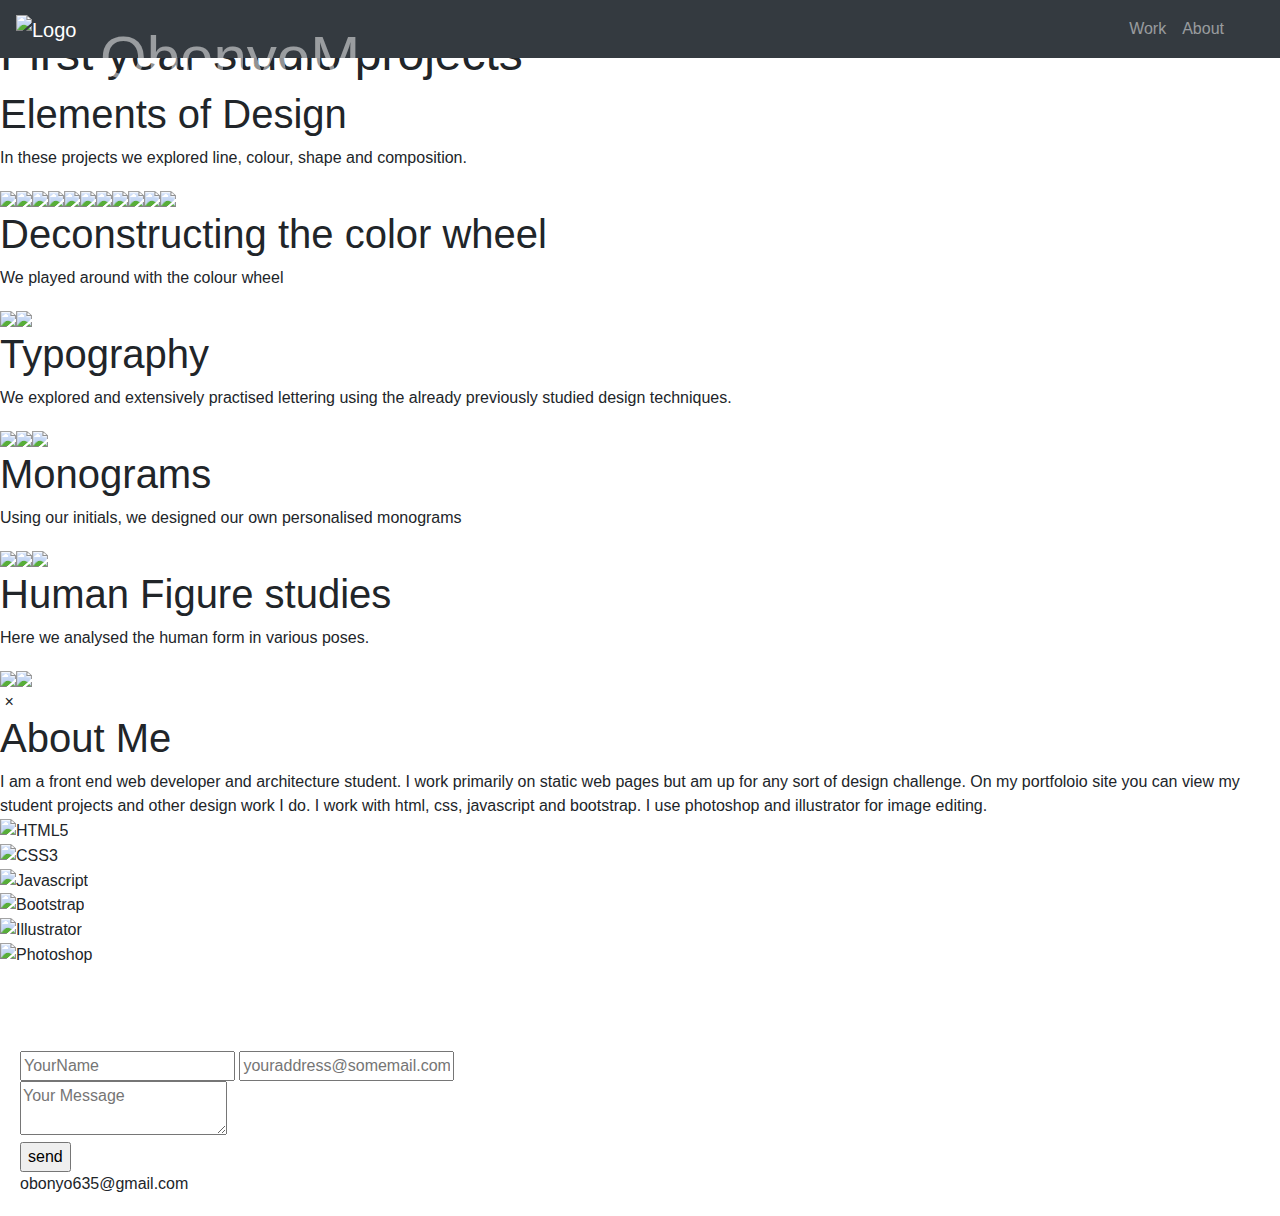
==== index.html @ 9b9a978e "Create index.html" ====
<!DOCTYPE html>
<html lang="en">
  <head>
    <title>obonyom.com</title>

    <meta charset="UTF-8" />
    <meta name="viewport" content="width=device-width, initial-scale=1.0" />
    <meta name="author" content="Michael Obonyo" />

    <!--Favicon-->
    <link rel="icon" href="css-images/favicon.ico" type="image/x-icon" />

    <!--Main CSS-->
    <link rel="stylesheet" type="text/css" href="index.css" />

    <!--Bootstrap 4-->
    <link
      rel="stylesheet"
      href="https://maxcdn.bootstrapcdn.com/bootstrap/4.3.1/css/bootstrap.min.css"
    />
    <script src="https://ajax.googleapis.com/ajax/libs/jquery/3.4.1/jquery.min.js"></script>
    <script src="https://cdnjs.cloudflare.com/ajax/libs/popper.js/1.14.7/umd/popper.min.js"></script>
    <script src="https://maxcdn.bootstrapcdn.com/bootstrap/4.3.1/js/bootstrap.min.js"></script>

    <!--Font Awesome-->
    <link
      rel="stylesheet"
      href="https://use.fontawesome.com/releases/v5.7.0/css/all.css"
      integrity="sha384-lZN37f5QGtY3VHgisS14W3ExzMWZxybE1SJSEsQp9S+oqd12jhcu+A56Ebc1zFSJ"
      crossorigin="anonymous"
    />

    <!--Google Fonts-->
    <link
      href="https://fonts.googleapis.com/css?family=Long+Cang&display=swap"
      rel="stylesheet"
    />
  </head>
  <body data-spy="scroll" data-target="#navbar" data-offset="50" style="position: relative">
    <!--Navbar-->
    <nav id="#navbar" class="navbar fixed-top navbar-expand-sm bg-dark navbar-dark">
      <a class="navbar-brand" href="#">
        <img src="css-images/lion-head.svg" width="100px" alt="Logo" />
        <span
          class="navbar-text"
          style="position:absolute; left: 100px; top: 5px; font-size: 60px"
          id="myName"
          >ObonyoM
        </span>
      </a>

      <button
        id="toggler"
        type="button"
        class="navbar-toggler"
        data-toggle="collapse"
        data-target="#collapsibleNavbar"
      >
        <span class="navbar-toggler-icon"></span>
      </button>

      <div class="collapse navbar-collapse" id="collapsibleNavbar">
        <ul class="navbar-nav ml-auto">
          <li class="nav-item">
            <a class="nav-link" href="#FirstYearProjects">Work</a>
          </li>
          <li class="nav-item">
            <a class="nav-link" href="#about">About</a>
          </li>
          <li class="nav-item">
            <a
              href="https://ke.linkedin.com/in/michael-obonyo-a902a6146?trk=people-guest_profile-result-card_result-card_full-click"
              class="nav-link"
              target="blank"
            >
              <i class="fab fa-linkedin-in"></i
            ></a>
          </li>
          <li class="nav-item">
            <a class="nav-link" href="#form">
              <i class="fas fa-paper-plane"></i>
            </a>
          </li>
        </ul>
      </div>
    </nav>

    <!--Carousel-->
    <div class="carouselContainer">
      <div id="carousel" class="carousel slide mx-auto" data-ride="carousel">
        <ul class="carousel-indicators">
          <li data-target="#carousel" data-slide-to="0" class="active"></li>
          <li data-target="#carousel" data-slide-to="1"></li>
          <li data-target="#carousel" data-slide-to="2"></li>
          <li data-target="#carousel" data-slide-to="3"></li>
        </ul>

        <div class="carousel-inner">
          <div class="carousel-item active">
            <img
              src="css-images/Gallery1/28.jpg"
              alt="image 1"
              width="800"
              height="400"
            />
          </div>

          <div class="carousel-item">
            <img
              src="css-images/Gallery1/10.jpeg"
              alt="image 2"
              width="800"
              height="400"
            />
          </div>

          <div class="carousel-item">
            <img
              src="css-images/Gallery1/6.jpg"
              alt="image 3"
              width="800"
              height="400"
            />
          </div>

          <div class="carousel-item">
            <img
              src="css-images/Gallery1/23.jpg"
              alt="image 4"
              width="800"
              height="400"
            />
          </div>
        </div>
        <a class="carousel-control-prev" href="#carousel" data-slide="prev">
          <span class="carousel-control-prev-icon"></span>
        </a>
        <a class="carousel-control-next" href="#carousel" data-slide="next">
          <span class="carousel-control-next-icon"></span>
        </a>
      </div>
    </div>
    <!--Image Gallery-->
    <div id="FirstYearProjects">
      <div class="std">
        <h1 style="font-size: 48px">First year studio projects</h1>
      </div>

      <div class="Gallery">
        <div class="std">
          <h1>
            Elements of Design
          </h1>
          <p>
            In these projects we explored line, colour, shape and composition.
          </p>
        </div>
        <div class="d-flex flex-wrap ">
          <div>
            <img
              onclick="onClick(this)"
              src="css-images/Gallery1/1.jpeg"
              height="300px"
            />
          </div>
          <div>
            <img
              onclick="onClick(this)"
              src="css-images/Gallery1/4.jpg"
              height="300px"
            />
          </div>
          <div>
            <img
              onclick="onClick(this)"
              src="css-images/Gallery1/13.jpg"
              height="300px"
            />
          </div>
          <div>
            <img
              onclick="onClick(this)"
              src="css-images/Gallery1/5.jpg"
              height="300px"
            />
          </div>
          <div>
            <img
              onclick="onClick(this)"
              src="css-images/Gallery1/6.jpg"
              height="300px"
            />
          </div>
          <div>
            <img
              onclick="onClick(this)"
              src="css-images/Gallery1/22.jpeg"
              height="300px"
            />
          </div>
          <div>
            <img
              onclick="onClick(this)"
              src="css-images/Gallery1/23.jpg"
              height="300px"
            />
          </div>
          <div>
            <img
              onclick="onClick(this)"
              src="css-images/Gallery1/27.jpg"
              height="300px"
            />
          </div>
          <div>
            <img
              onclick="onClick(this)"
              src="css-images/Gallery1/26.jpeg"
              height="300px"
            />
          </div>
          <div>
            <img
              onclick="onClick(this)"
              src="css-images/Gallery1/25.jpg"
              height="300px"
            />
          </div>
          <div>
            <img
              onclick="onClick(this)"
              src="css-images/Gallery1/15.jpg"
              height="300px"
            />
          </div>
        </div>

        <div class="std">
          <h1>Deconstructing the color wheel</h1>
          <p>
            We played around with the colour wheel
          </p>
        </div>
        <div class="d-flex flex-wrap ">
          <div>
            <img
              onclick="onClick(this)"
              src="css-images/Gallery1/7.jpg"
              height="300px"
            />
          </div>
          <div>
            <img
              onclick="onClick(this)"
              src="css-images/Gallery1/28.jpg"
              height="300px"
            />
          </div>
        </div>

        <div class="std">
          <h1>
            Typography
          </h1>
          <p>
            We explored and extensively practised lettering using the already
            previously studied design techniques.
          </p>
        </div>
        <div class="d-flex flex-wrap ">
          <div>
            <img
              onclick="onClick(this)"
              src="css-images/Gallery1/17.jpg"
              height="300px"
            />
          </div>
          <div>
            <img
              onclick="onClick(this)"
              src="css-images/Gallery1/9.jpg"
              height="300px"
            />
          </div>
          <div>
            <img
              onclick="onClick(this)"
              src="css-images/Gallery1/16.jpeg"
              height="300px"
            />
          </div>
        </div>

        <div class="std">
          <h1>
            Monograms
          </h1>
          <p>Using our initials, we designed our own personalised monograms</p>
        </div>
        <div class="d-flex flex-wrap ">
          <div>
            <img
              onclick="onClick(this)"
              src="css-images/Gallery1/18.jpeg"
              height="300px"
            />
          </div>
          <div>
            <img
              onclick="onClick(this)"
              src="css-images/Gallery1/19.jpeg"
              height="300px"
            />
          </div>
          <div>
            <img
              onclick="onClick(this)"
              src="css-images/Gallery1/10.jpeg"
              height="300px"
            />
          </div>
        </div>

        <div class="std">
          <h1>Human Figure studies</h1>
          <p>Here we analysed the human form in various poses.</p>
        </div>
        <div class="d-flex flex-wrap ">
          <div>
            <img
              onclick="onClick(this)"
              src="css-images/Gallery1/11.jpg"
              height="300px"
            />
          </div>
          <div>
            <img
              onclick="onClick(this)"
              src="css-images/Gallery1/24.jpg"
              height="300px"
            />
          </div>
        </div>
      </div>
    </div>

    <!--Modal appearing on click-->
    <div id="theModal" onclick="this.style.display='none'">
      <div class="modal-Content">
        <img id="img01" />
        <span id="close">&times;</span>
      </div>
    </div>

    <!--About-->
    <div class="std" id="about">
      <h1>About Me</h1>
      <div class="std">
        I am a front end web developer and architecture student. I work
        primarily on static web pages but am up for any sort of design
        challenge. On my portfoloio site you can view my student projects and
        other design work I do. I work with html, css, javascript and bootstrap.
        I use photoshop and illustrator for image editing.
      </div>

      <div id="skillSet" class="std">
        <div><img src="css-images/logos/html5.svg.png" alt="HTML5" width="50px" /></div>
        <div><img src="css-images/logos/css3.png" alt="CSS3" width="50px" /></div>
        <div>
          <img src="css-images/logos/js.png" alt="Javascript" width="50px" />
        </div>
        <div>
          <img src="css-images/logos/bootstrap.svg" alt="Bootstrap" width="50px" />
        </div>
        <div>
          <img
            src="css-images/logos/illustrator.png"
            alt="Illustrator"
            width="50px"
          />
        </div>
        <div>
          <img src="css-images/logos/photoshop.svg" alt="Photoshop" width="50px" />
        </div>
      </div>
    </div>

    <!--FormSpree Form-->
    <div id="form" class="std" style="padding: 20px">
      <p
        style="color: white !important; font-size: xx-large; font-family: 'Long Cang', cursive;"
      >
        <u>Feel free to leave a message</u>
      </p>
      <form action="https://formspree.io/obonyo635@gmail.com" method="POST">
        <input type="text" placeholder="YourName" />
        <input
          type="email"
          placeholder="youraddress@somemail.com"
          required
        /><br />
        <textarea name="message" placeholder="Your Message" required></textarea
        ><br />
        <input type="submit" value="send" id="submit" />

        <div id="email">
          obonyo635@gmail.com
        </div>
      </form>
    </div>

    <!--Main JS file-->
    <script src="index.js"></script>
  </body>
</html>
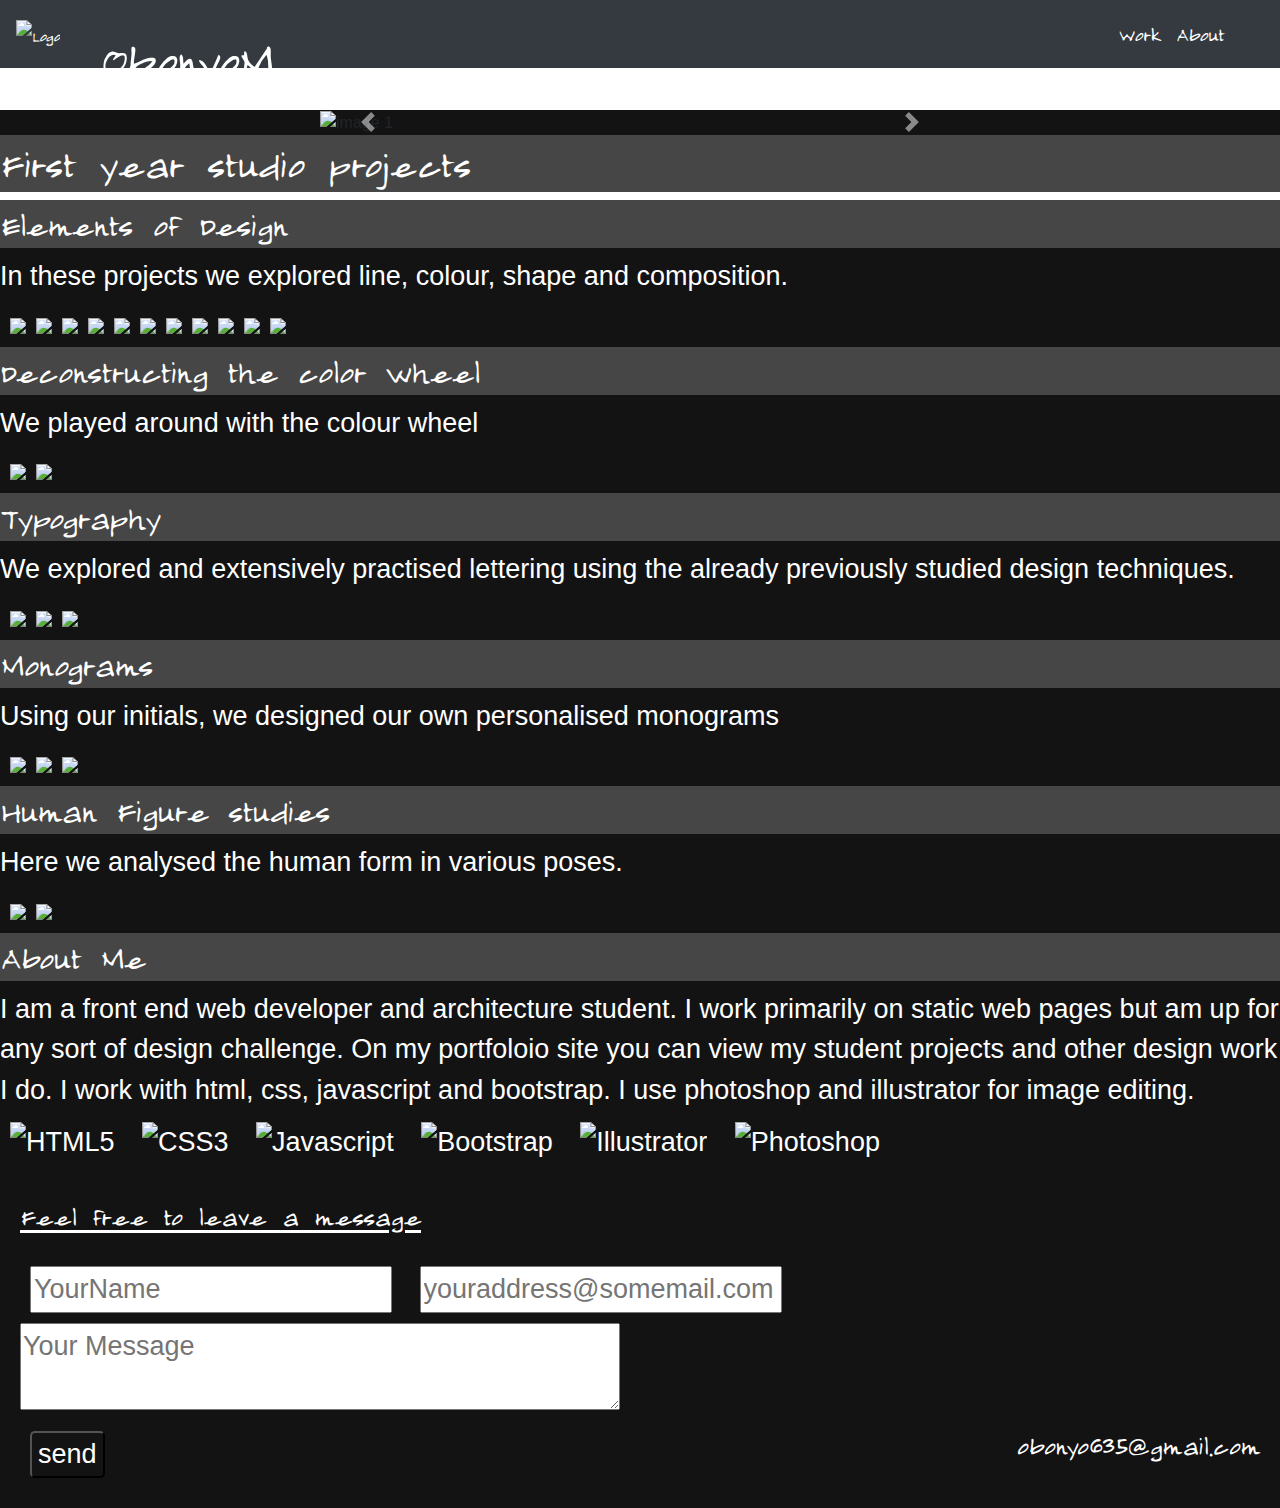
==== commit bac4eba6: "Update index.html" ====
--- a/index.html
+++ b/index.html
@@ -8,10 +8,10 @@
     <meta name="author" content="Michael Obonyo" />
 
     <!--Favicon-->
-    <link rel="icon" href="css-images/favicon.ico" type="image/x-icon" />
+    <link rel="icon" href="obonyom/css-images/favicon.ico" type="image/x-icon" />
 
     <!--Main CSS-->
-    <link rel="stylesheet" type="text/css" href="index.css" />
+    <link rel="stylesheet" type="text/css" href="obonyom/index.css" />
 
     <!--Bootstrap 4-->
     <link
--- a/obonyom/index.css
+++ b/obonyom/index.css
@@ -0,0 +1,153 @@
+* {
+  box-sizing: border-box;
+}
+/*default div style*/
+.std {
+  color: #ffffff;
+  font-family: Arial, Helvetica, sans-serif;
+  font-size: 3vh;
+  background-color: #131313;
+  display: block;
+  width: 100%;
+}
+/*Headers*/
+h1 {
+  font-family: "Long Cang", cursive;
+  background-color: #464646 !important;
+  margin: 0px;
+}
+/*Navbar*/
+.navbar {
+  background-color: #464646 !important;
+}
+a, #myName{
+  color: white !important;
+  font-family: "Long Cang", cursive;
+}
+a {
+  font-size: x-large;
+  color: white !important; 
+  transition: 0.5s ease;
+}
+.navbar a:hover, #myName:hover {
+  font-size: xx-large;
+  text-shadow: 2px 3px 4px rgba(128, 128, 128, 0.8) !important;
+}
+@media only screen and (max-width: 576px) {
+  .nav-link {
+    margin-top: 0px;
+  }
+}
+ ul,li{
+  list-style: none;
+}
+li{
+  text-align: center;
+}
+
+/*Carousel*/
+.carousel-inner img{
+  height: 100%;
+  width: 100%;
+}
+.carousel{
+  width: 50%;
+  margin-top: 110px;
+}
+.carouselContainer{
+  background-color: #131313;
+}
+
+/*Image Gallery*/
+.Gallery div {
+  display: inline-block;
+}
+.Gallery {
+  background-color: #131313;
+  display: block;
+}
+.d-flex div{
+  margin: 10px;
+  margin-right: 0px;
+  margin-top: 0px;
+}
+/*Image Modal*/
+#theModal {
+  z-index: 1;
+  background-color: #808080cc;
+  width: 100%;
+  height: 100%;
+  display: none;
+  position: fixed;
+  top: 0px;
+  left: 0px;
+  overflow: auto;
+}
+.modal-Content {
+  margin: 40px;
+  display: block;
+  position: absolute;
+  top: 50%;
+  left: 50%;
+  transform: translate(-50%, -50%);
+}
+#close {
+  margin: 0px;
+  padding: 2px 5px;
+  border-radius: 50%;
+  background-color: #131313;
+  color: #ffffff;
+  cursor: pointer;
+  position: absolute;
+  right:10px;
+  top: 10px;
+}
+#img01 {
+  max-height: 500px;
+  max-width: 800px;
+}
+@media only screen and (max-width: 800px) {
+  #img01 {
+    max-width: 400px;
+  }
+  .modal-Content{
+    margin: auto;
+    margin-top: 60px;
+  }
+}
+/*Skillset images*/
+#skillSet div{
+  display: inline-block;
+  margin: 10px;
+
+}
+/*Contact form*/
+#form{
+  margin-left: auto;
+  margin-right: auto;
+}
+#form input, textarea, #submit{
+  margin: 10px;
+}
+textarea{
+  width: 600px; 
+}
+@media only screen and (max-width: 600px){
+  textarea{
+    width: 400px;
+  }
+}
+#submit{
+  background-color: #131313;
+  color: #ffffff;
+  border-radius: 5px;
+  text-decoration: none;
+}
+#email{
+  font-family: "Long Cang", cursive;
+  font-size: xx-large;
+  position: relative;
+  float: right;
+  background-color: #131313;
+  color: #ffffff;
+}
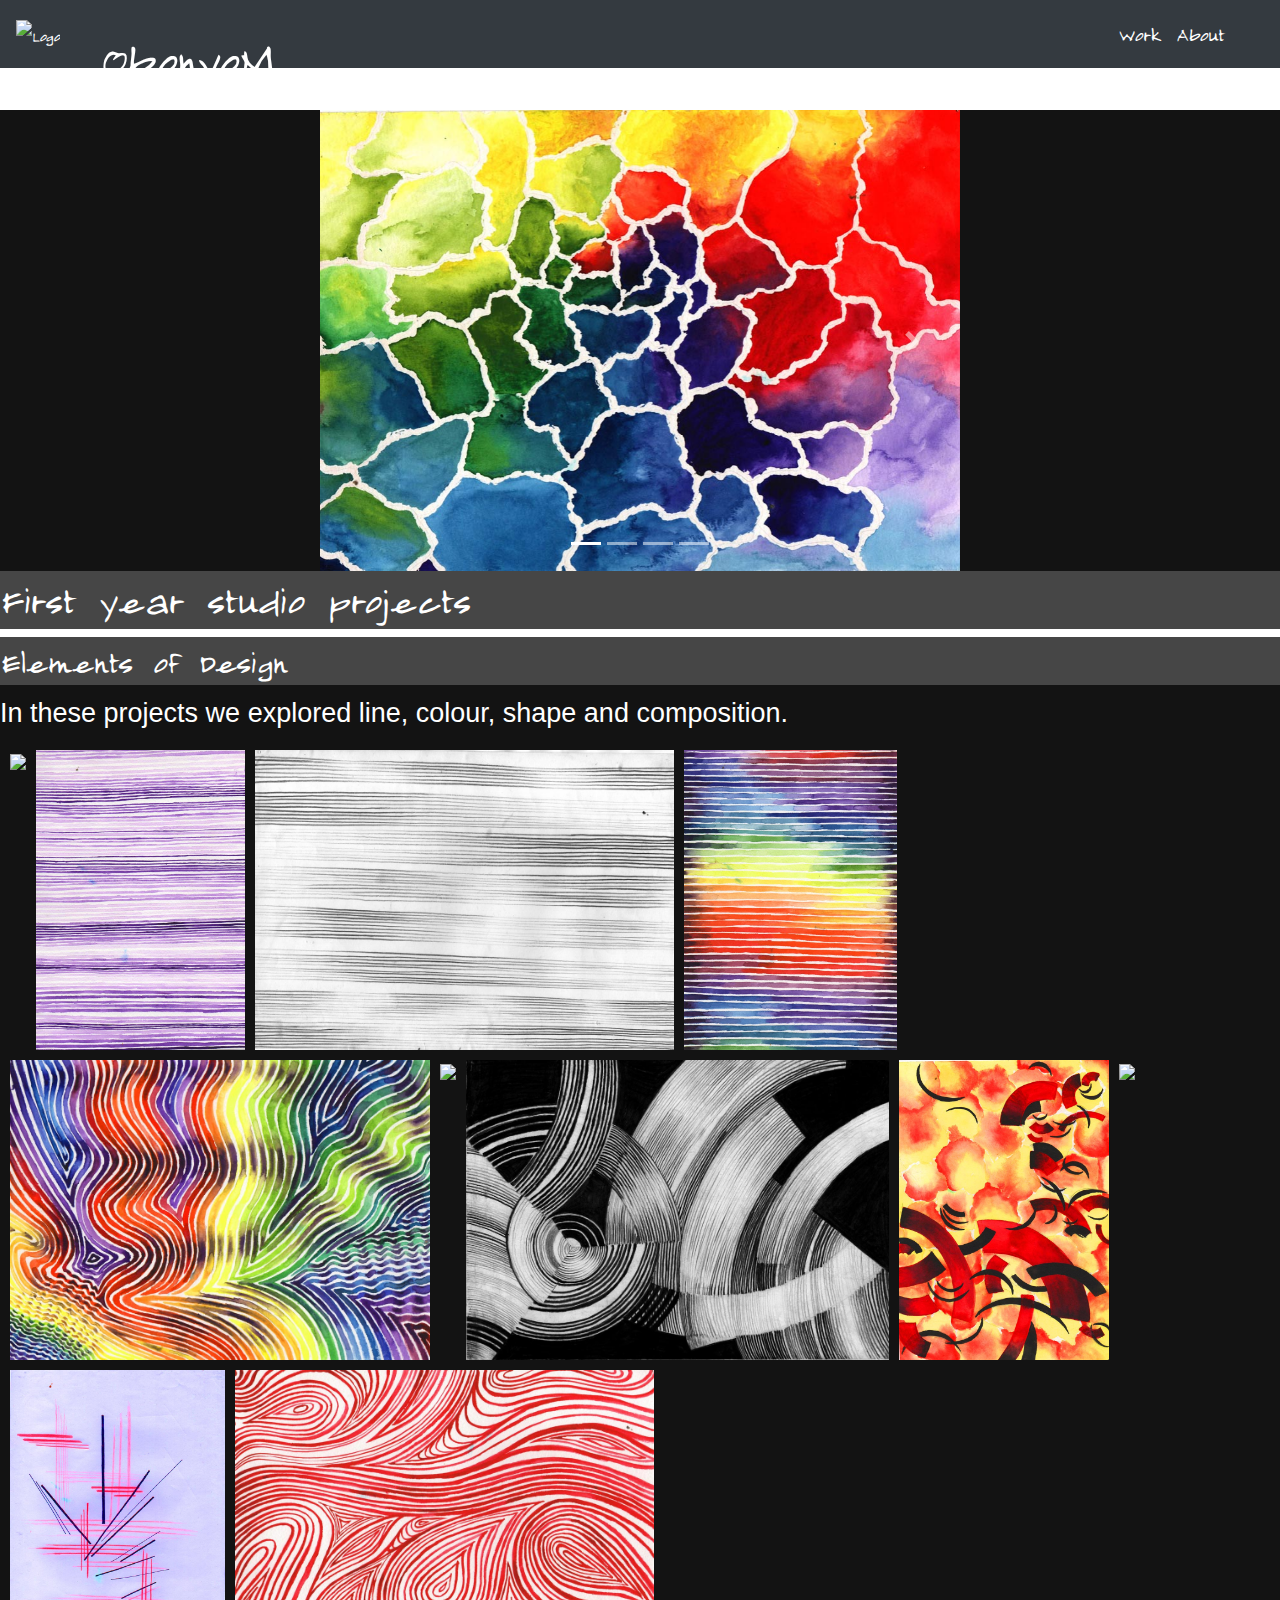
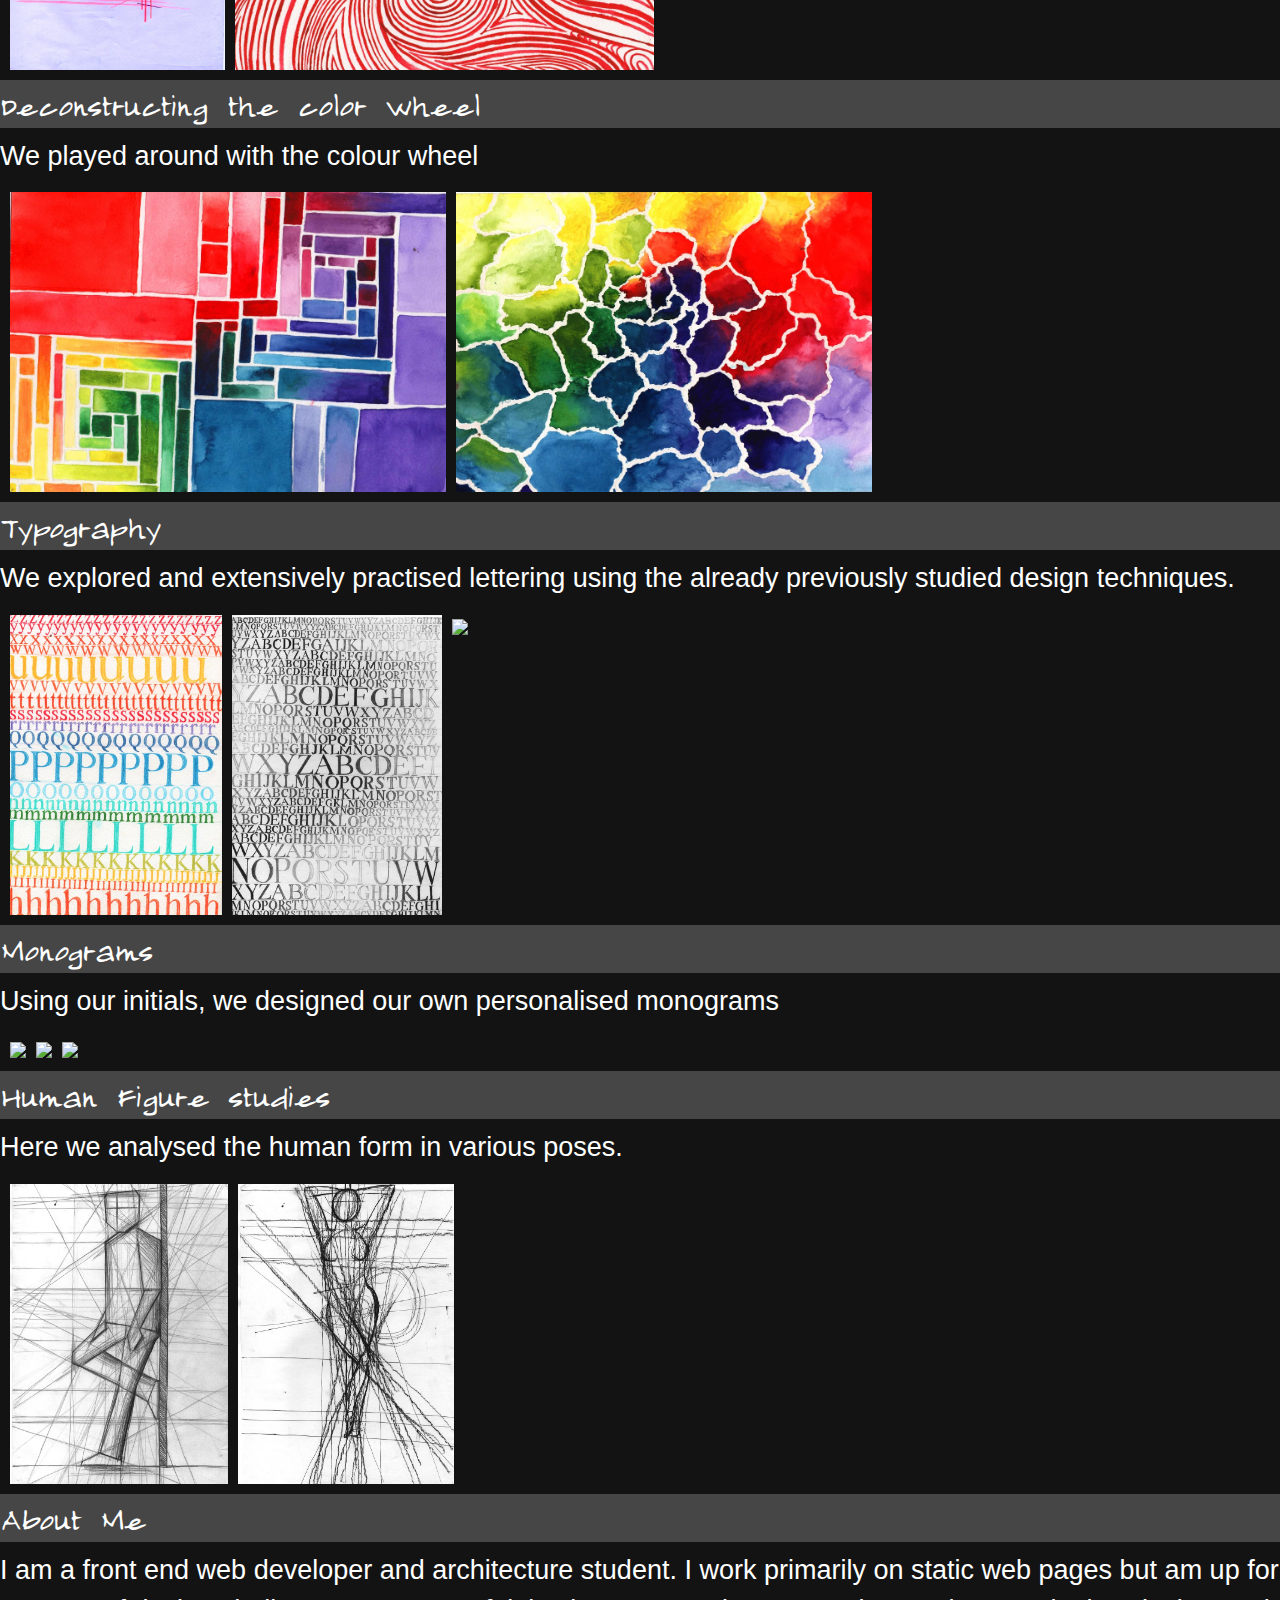
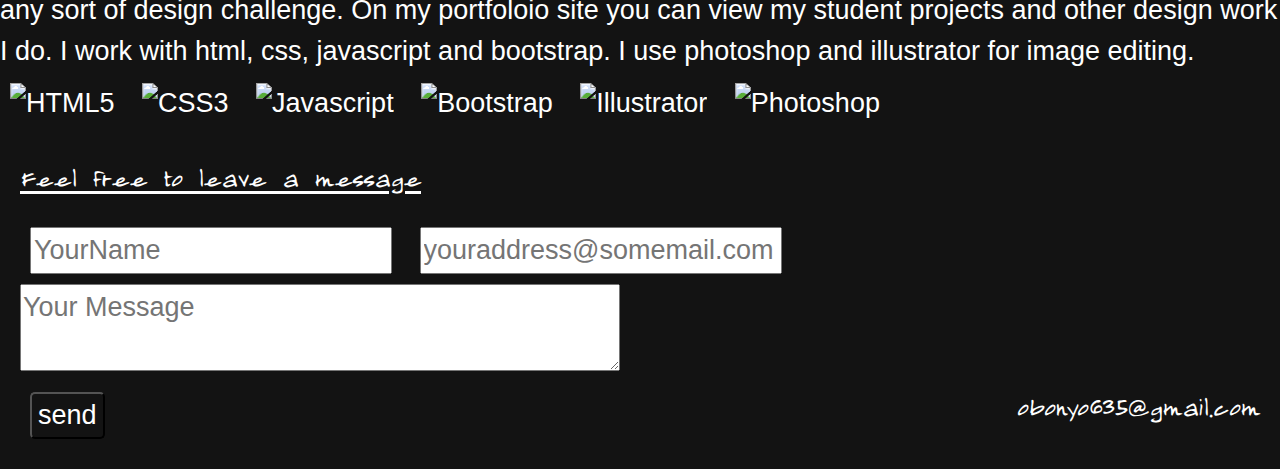
==== commit 53a1a28d: "Update index.html" ====
--- a/index.html
+++ b/index.html
@@ -98,7 +98,7 @@
         <div class="carousel-inner">
           <div class="carousel-item active">
             <img
-              src="css-images/Gallery1/28.jpg"
+              src="obonyom/css-images/Gallery1/28.jpg"
               alt="image 1"
               width="800"
               height="400"
@@ -107,7 +107,7 @@
 
           <div class="carousel-item">
             <img
-              src="css-images/Gallery1/10.jpeg"
+              src="obonyom/css-images/Gallery1/10.jpeg"
               alt="image 2"
               width="800"
               height="400"
@@ -116,7 +116,7 @@
 
           <div class="carousel-item">
             <img
-              src="css-images/Gallery1/6.jpg"
+              src="obonyom/css-images/Gallery1/6.jpg"
               alt="image 3"
               width="800"
               height="400"
@@ -125,7 +125,7 @@
 
           <div class="carousel-item">
             <img
-              src="css-images/Gallery1/23.jpg"
+              src="obonyom/css-images/Gallery1/23.jpg"
               alt="image 4"
               width="800"
               height="400"
@@ -159,77 +159,77 @@
           <div>
             <img
               onclick="onClick(this)"
-              src="css-images/Gallery1/1.jpeg"
-              height="300px"
-            />
-          </div>
-          <div>
-            <img
-              onclick="onClick(this)"
-              src="css-images/Gallery1/4.jpg"
-              height="300px"
-            />
-          </div>
-          <div>
-            <img
-              onclick="onClick(this)"
-              src="css-images/Gallery1/13.jpg"
-              height="300px"
-            />
-          </div>
-          <div>
-            <img
-              onclick="onClick(this)"
-              src="css-images/Gallery1/5.jpg"
-              height="300px"
-            />
-          </div>
-          <div>
-            <img
-              onclick="onClick(this)"
-              src="css-images/Gallery1/6.jpg"
-              height="300px"
-            />
-          </div>
-          <div>
-            <img
-              onclick="onClick(this)"
-              src="css-images/Gallery1/22.jpeg"
-              height="300px"
-            />
-          </div>
-          <div>
-            <img
-              onclick="onClick(this)"
-              src="css-images/Gallery1/23.jpg"
-              height="300px"
-            />
-          </div>
-          <div>
-            <img
-              onclick="onClick(this)"
-              src="css-images/Gallery1/27.jpg"
-              height="300px"
-            />
-          </div>
-          <div>
-            <img
-              onclick="onClick(this)"
-              src="css-images/Gallery1/26.jpeg"
-              height="300px"
-            />
-          </div>
-          <div>
-            <img
-              onclick="onClick(this)"
-              src="css-images/Gallery1/25.jpg"
-              height="300px"
-            />
-          </div>
-          <div>
-            <img
-              onclick="onClick(this)"
-              src="css-images/Gallery1/15.jpg"
+              src="obonyom/css-images/Gallery1/1.jpeg"
+              height="300px"
+            />
+          </div>
+          <div>
+            <img
+              onclick="onClick(this)"
+              src="obonyom/css-images/Gallery1/4.jpg"
+              height="300px"
+            />
+          </div>
+          <div>
+            <img
+              onclick="onClick(this)"
+              src="obonyom/css-images/Gallery1/13.jpg"
+              height="300px"
+            />
+          </div>
+          <div>
+            <img
+              onclick="onClick(this)"
+              src="obonyom/css-images/Gallery1/5.jpg"
+              height="300px"
+            />
+          </div>
+          <div>
+            <img
+              onclick="onClick(this)"
+              src="obonyom/css-images/Gallery1/6.jpg"
+              height="300px"
+            />
+          </div>
+          <div>
+            <img
+              onclick="onClick(this)"
+              src="obonyom/css-images/Gallery1/22.jpeg"
+              height="300px"
+            />
+          </div>
+          <div>
+            <img
+              onclick="onClick(this)"
+              src="obonyom/css-images/Gallery1/23.jpg"
+              height="300px"
+            />
+          </div>
+          <div>
+            <img
+              onclick="onClick(this)"
+              src="obonyom/css-images/Gallery1/27.jpg"
+              height="300px"
+            />
+          </div>
+          <div>
+            <img
+              onclick="onClick(this)"
+              src="obonyom/css-images/Gallery1/26.jpeg"
+              height="300px"
+            />
+          </div>
+          <div>
+            <img
+              onclick="onClick(this)"
+              src="obonyom/css-images/Gallery1/25.jpg"
+              height="300px"
+            />
+          </div>
+          <div>
+            <img
+              onclick="onClick(this)"
+              src="obonyom/css-images/Gallery1/15.jpg"
               height="300px"
             />
           </div>
@@ -245,14 +245,14 @@
           <div>
             <img
               onclick="onClick(this)"
-              src="css-images/Gallery1/7.jpg"
-              height="300px"
-            />
-          </div>
-          <div>
-            <img
-              onclick="onClick(this)"
-              src="css-images/Gallery1/28.jpg"
+              src="obonyom/css-images/Gallery1/7.jpg"
+              height="300px"
+            />
+          </div>
+          <div>
+            <img
+              onclick="onClick(this)"
+              src="obonyom/css-images/Gallery1/28.jpg"
               height="300px"
             />
           </div>
@@ -271,21 +271,21 @@
           <div>
             <img
               onclick="onClick(this)"
-              src="css-images/Gallery1/17.jpg"
-              height="300px"
-            />
-          </div>
-          <div>
-            <img
-              onclick="onClick(this)"
-              src="css-images/Gallery1/9.jpg"
-              height="300px"
-            />
-          </div>
-          <div>
-            <img
-              onclick="onClick(this)"
-              src="css-images/Gallery1/16.jpeg"
+              src="obonyom/css-images/Gallery1/17.jpg"
+              height="300px"
+            />
+          </div>
+          <div>
+            <img
+              onclick="onClick(this)"
+              src="obonyom/css-images/Gallery1/9.jpg"
+              height="300px"
+            />
+          </div>
+          <div>
+            <img
+              onclick="onClick(this)"
+              src="obonyom/css-images/Gallery1/16.jpeg"
               height="300px"
             />
           </div>
@@ -301,21 +301,21 @@
           <div>
             <img
               onclick="onClick(this)"
-              src="css-images/Gallery1/18.jpeg"
-              height="300px"
-            />
-          </div>
-          <div>
-            <img
-              onclick="onClick(this)"
-              src="css-images/Gallery1/19.jpeg"
-              height="300px"
-            />
-          </div>
-          <div>
-            <img
-              onclick="onClick(this)"
-              src="css-images/Gallery1/10.jpeg"
+              src="obonyom/css-images/Gallery1/18.jpeg"
+              height="300px"
+            />
+          </div>
+          <div>
+            <img
+              onclick="onClick(this)"
+              src="obonyom/css-images/Gallery1/19.jpeg"
+              height="300px"
+            />
+          </div>
+          <div>
+            <img
+              onclick="onClick(this)"
+              src="obonyom/css-images/Gallery1/10.jpeg"
               height="300px"
             />
           </div>
@@ -329,14 +329,14 @@
           <div>
             <img
               onclick="onClick(this)"
-              src="css-images/Gallery1/11.jpg"
-              height="300px"
-            />
-          </div>
-          <div>
-            <img
-              onclick="onClick(this)"
-              src="css-images/Gallery1/24.jpg"
+              src="obonyom/css-images/Gallery1/11.jpg"
+              height="300px"
+            />
+          </div>
+          <div>
+            <img
+              onclick="onClick(this)"
+              src="obonyom/css-images/Gallery1/24.jpg"
               height="300px"
             />
           </div>
